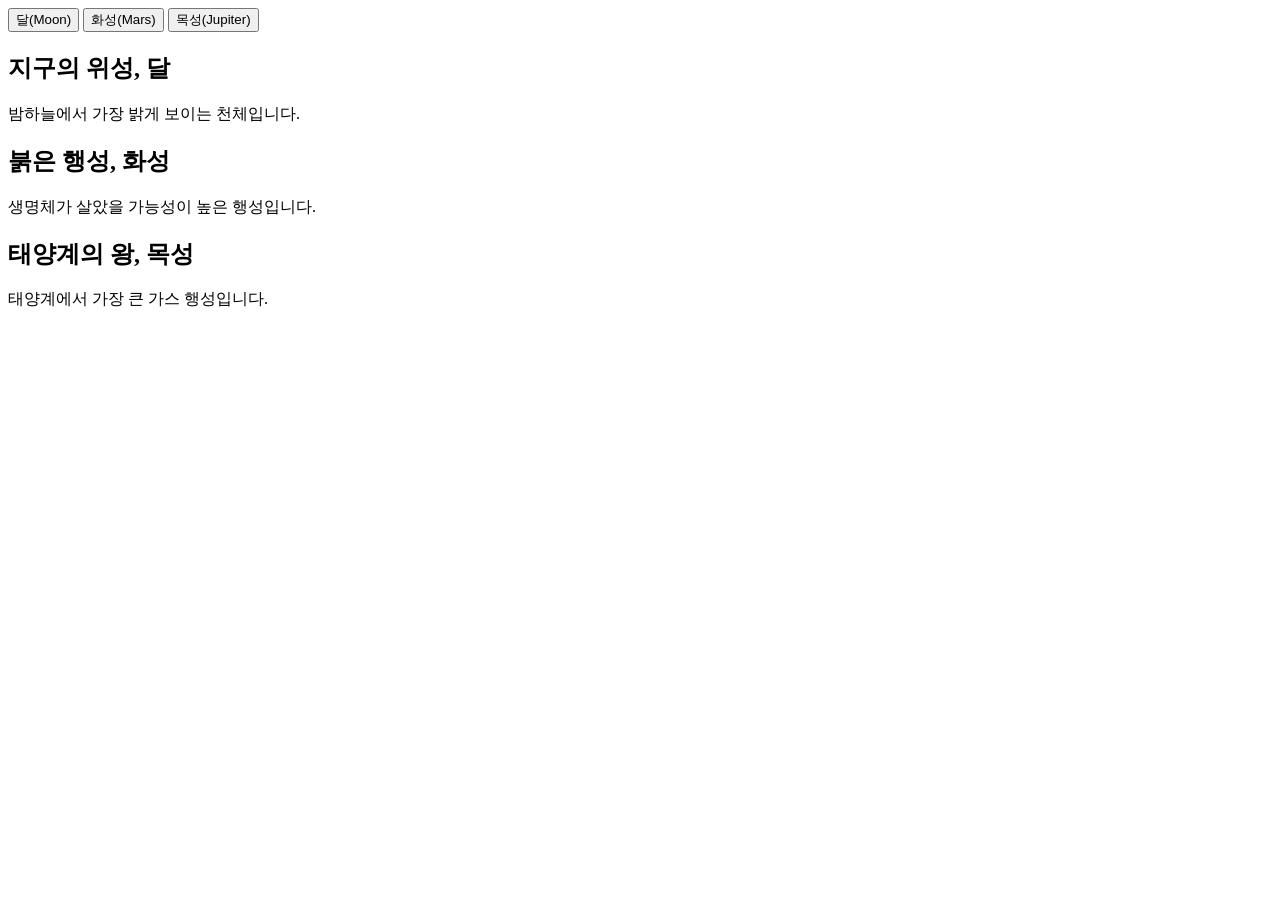
==== 행성탭전환 - 연습.html @ f191334f "Add files via upload" ====
<!doctype html>
<html lang="ko">
<head>
  <meta charset="utf-8">
  <meta name="viewport" content="width=device-width, initial-scale=1">
  <title>응프화 과제 제출 - 탭 메뉴 제어</title>
  <link rel="stylesheet" href="탭전환 - 연습.css">
</head>
<body>
  <div class="tabs">
    <button class="tabBtn active" data-target="moon">달(Moon)</button>
    <button class="tabBtn" data-target="mars">화성(Mars)</button>
    <button class="tabBtn" data-target="jupiter">목성(Jupiter)</button>
  </div>

  <div class="content-wrapper">
    <div id="moon" class="tabPanel">
      <h2>지구의 위성, 달</h2>
      <p>밤하늘에서 가장 밝게 보이는 천체입니다.</p>
    </div>
    <div id="mars" class="tabPanel hidden">
      <h2>붉은 행성, 화성</h2>
      <p>생명체가 살았을 가능성이 높은 행성입니다.</p>
    </div>
    <div id="jupiter" class="tabPanel hidden">
      <h2>태양계의 왕, 목성</h2>
      <p>태양계에서 가장 큰 가스 행성입니다.</p>
    </div>
  </div>

  <script src="탭전환 - 연습.js"></script>
</body>
</html>
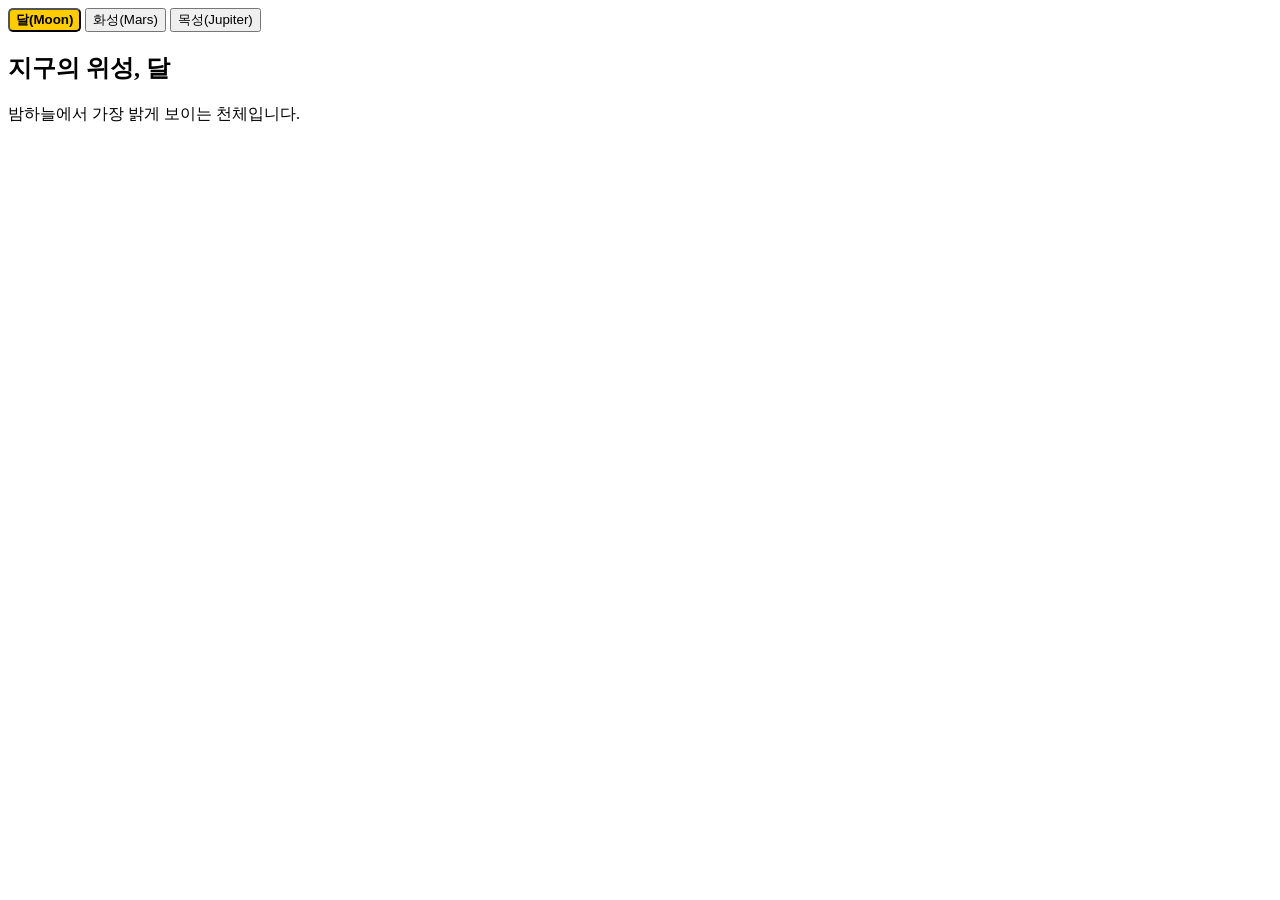
==== commit cc36a4f1: "Rename CSS file in HTML document" ====
--- a/행성탭전환 - 연습.html
+++ b/행성탭전환 - 연습.html
@@ -4,7 +4,7 @@
   <meta charset="utf-8">
   <meta name="viewport" content="width=device-width, initial-scale=1">
   <title>응프화 과제 제출 - 탭 메뉴 제어</title>
-  <link rel="stylesheet" href="탭전환 - 연습.css">
+  <link rel="stylesheet" href="행성탭전환 - 연습.css">
 </head>
 <body>
   <div class="tabs">
@@ -28,6 +28,6 @@
     </div>
   </div>
 
-  <script src="탭전환 - 연습.js"></script>
+  <script src="행성탭전환 - 연습.js"></script>
 </body>
-</html>+</html>
--- a/행성탭전환 - 연습.css
+++ b/행성탭전환 - 연습.css
@@ -0,0 +1,12 @@
+* {
+  box-sizing: border-box;
+}
+/* 숨기기 망토 */
+.hidden { display: none; }
+
+/* 선택된 버튼 강조 */
+.active { 
+    background-color: #ffcc00; 
+    font-weight: bold; 
+    border-radius: 5px;
+}
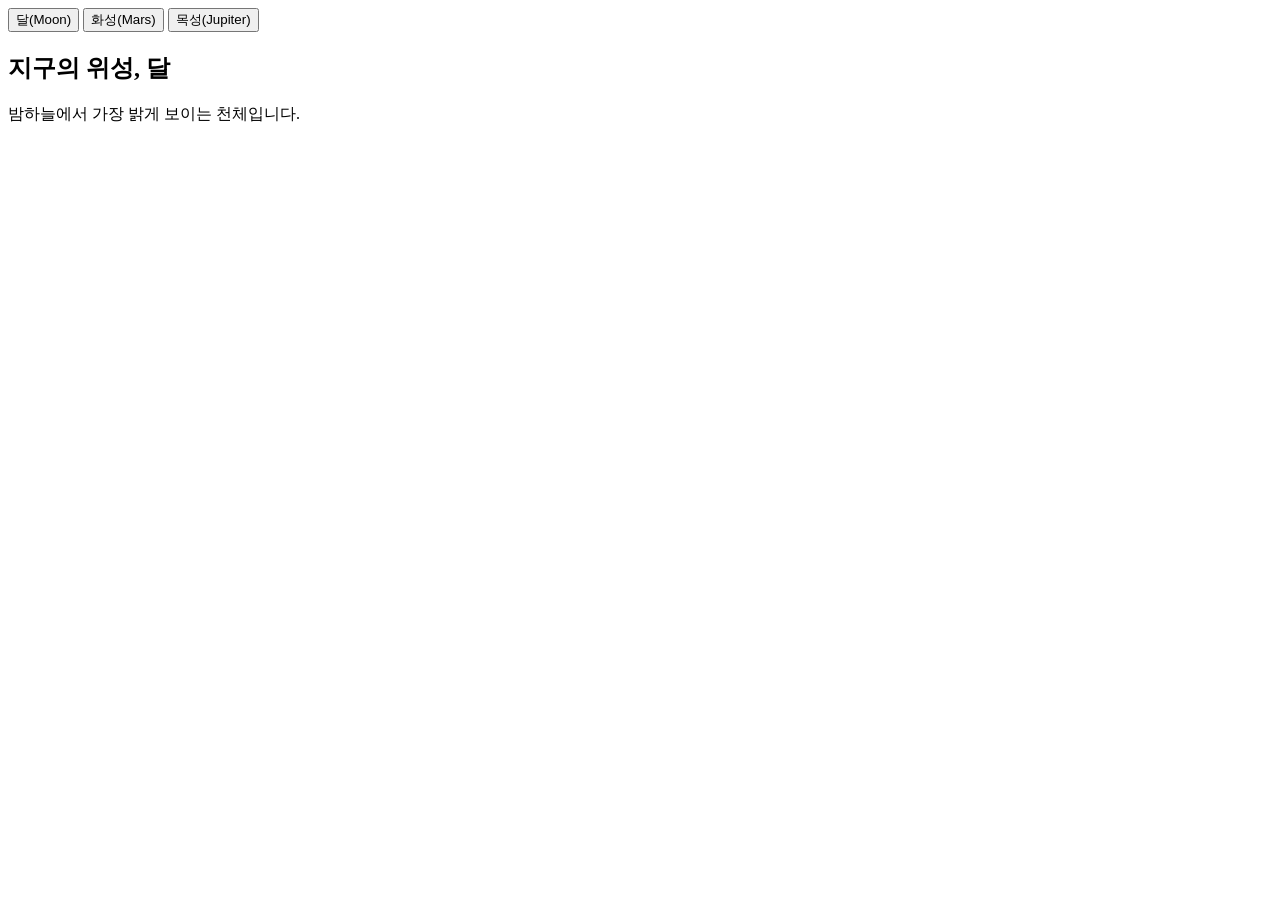
==== commit a22ed114: "Add versioning to CSS and JS file references Updated the CSS and JavaScript file references to inclu" ====
--- a/행성탭전환 - 연습.html
+++ b/행성탭전환 - 연습.html
@@ -4,7 +4,7 @@
   <meta charset="utf-8">
   <meta name="viewport" content="width=device-width, initial-scale=1">
   <title>응프화 과제 제출 - 탭 메뉴 제어</title>
-  <link rel="stylesheet" href="행성탭전환 - 연습.css">
+  <link rel="stylesheet" href="행성탭전환 - 연습.css?v=2">
 </head>
 <body>
   <div class="tabs">
@@ -28,6 +28,6 @@
     </div>
   </div>
 
-  <script src="행성탭전환 - 연습.js"></script>
+  <script src="행성탭전환 - 연습.js?v=2"></script>
 </body>
 </html>
